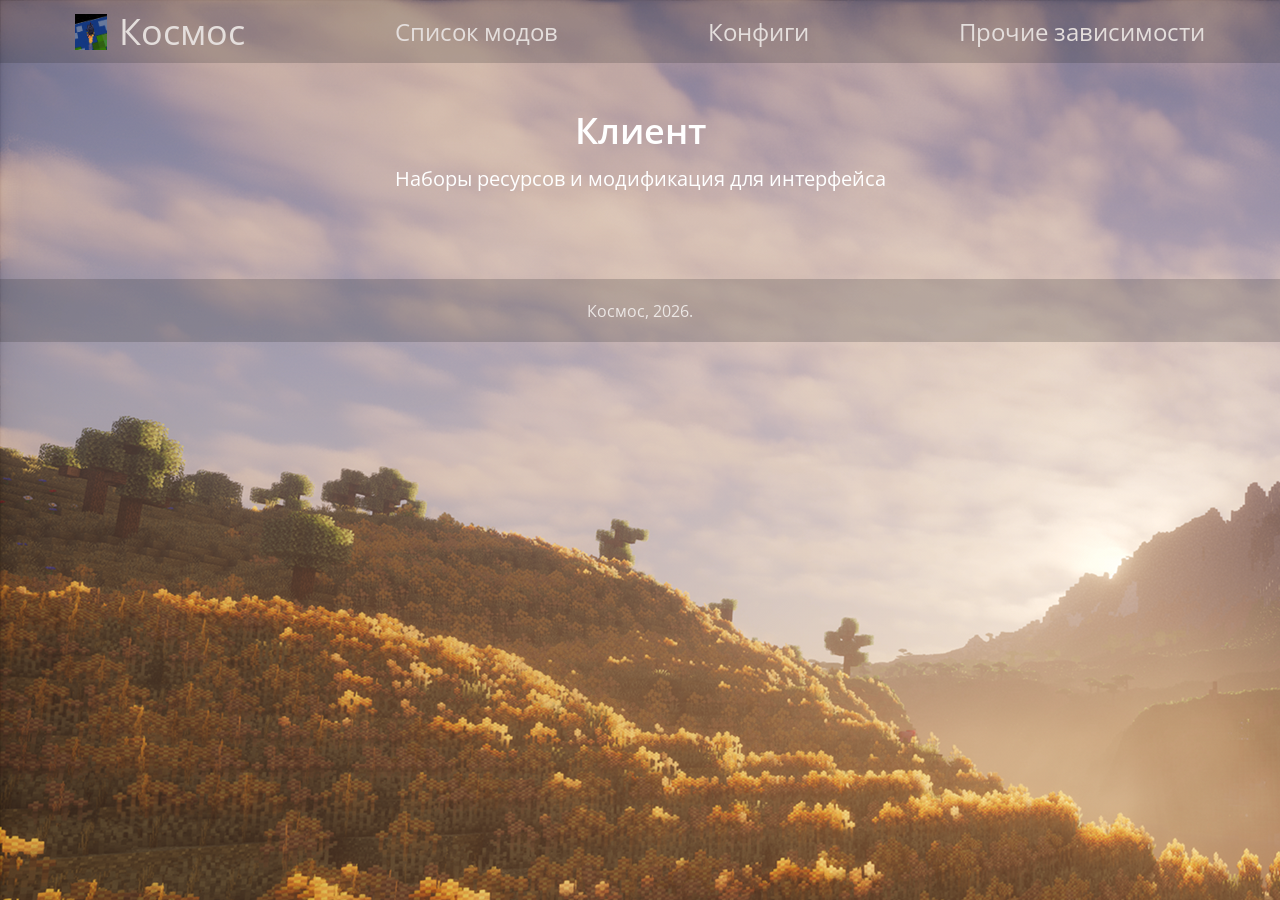
==== client.html @ 793bf8c8 "add modlist" ====
<!DOCTYPE html>
<html lang="en">

<head>
    <meta charset="UTF-8">
    <meta name="viewport" content="width=device-width, initial-scale=1.0">
    <title>Космос - для клиента</title>
    <link rel="icon" href="./img/icon.png">
    <link rel="stylesheet" href="./css/reset.css">
    <link rel="stylesheet" href="./css/general.css">
</head>

<body>
    <nav>
        <ul class="main-navigation">
            <li class="logo-container">
                <img src="./img/icon.png" alt="logo" class="logo-img">
                <a href="index.html" class="logo-text">Космос</a>
            </li>
            <li><a href="modlist.html">Список модов</a></li>
            <li><a href="configs.html">Конфиги</a></li>
            <li><a href="client.html">Прочие зависимости</a></li>
        </ul>
    </nav>
    <main class="container">
        <h1>Клиент</h1>
        <p>Наборы ресурсов и модификация для интерфейса</p>
    </main>

    <footer>
        Космос, 2026.
    </footer>

</body>

</html>
---- css/general.css ----
/* Шрифт */
@import url('https://fonts.googleapis.com/css2?family=Open+Sans:ital,wght@0,300..800;1,300..800&display=swap');

/* Скролбар */
::-webkit-scrollbar {
  width: 5px;
}
::-webkit-scrollbar-track {
  background: rgb(133, 133, 133);
  border-radius: 0px;
}
::-webkit-scrollbar-thumb {
  background: #292929;
  border-radius: 0px;
}

/* Общие */
body {
    background-image: url(../img/background.png);
    background-attachment: fixed;
    overflow-x: clip;
}

.main-navigation {
    position: sticky;
    top: 0;
    z-index: 1;

    height: 7vh;
    display: flex;
    justify-content: space-around;
    align-items: center;
    background-color: rgba(36, 36, 36, 0.2);
    font-family: "Open Sans", sans-serif;
}

.main-navigation a {
    color: rgb(228, 222, 220);
}

.main-navigation li {
    font-size: 24px;
}

.main-navigation a:hover {
    filter: brightness(110%);
}

/* Лого */
.logo-container {
    display: flex;
    justify-content: center;
    gap: 12px;
}

.logo-text {
    font-size: 36px;
    color: white;
}

.logo-img {
    width: 32px;
}

/* Основное содержимое */
.container {
    margin-top: 30px;
    display: flex;
    flex-direction: column;
    justify-content: center;
    align-items: center;
    gap: 20px;
} 

/* Типографика */
h1, h2, h3 {
    margin-top: 20px;
    font-family: 'Open Sans', sans-serif;
    font-size: 36px;
    font-weight: 600;
    color: white;
}

h2 {
    font-size: 32px;
    margin-top: 10px;
}

h3 {
    font-size: 28px;
}

p {
    display: inline-block;
    text-align: center;
    width: 50vw;
    font-family: 'Open Sans', sans-serif;
    font-size: 20px;
    color: white;
}

/* Секция с изображениями */
.image-wrapper {
    margin-top: 30px;
    display: grid;
    grid-template-columns: 1fr 1fr;
    justify-content: center;
    align-items: center;
}

.image-wrapper__item {
    display: flex;
    flex-direction: column;
    justify-content: center;
    align-items: center;
}

.image-wrapper__item img {
    padding: 20px;
    width: 22vw;
    height: 18vh;
    object-fit: cover;
    border-radius: 32px;
}

/* Список модов */
.modlist li {
    padding: 5px 15px;
    margin: 5px;
    border-radius: 12px;
    background-color: rgba(41, 41, 41, 0.5);
    
    text-align: center;
    font-family: 'Open Sans', sans-serif;
    font-size: 20px;
    color: rgb(230, 228, 228);

}

.modlist li::marker {
    content: ' ';
    background-image: url(../img/modicon.png);

}

.modlist-wrapper {
    display: flex;
    flex-direction: column;
}

.modlist-wrapper__item {
    display: flex;
    flex-direction: column;
    justify-content: center;
    align-items: center;
}

.modlist h1 {
    margin: 30px 0;
}

.modlist h2 {
    margin-top: 60px;
    margin-bottom: 15px;
}

/* Подвал */
footer {
    height: 7vh;
    margin-top: 10vh;
    display: flex;
    justify-content: space-around;
    align-items: center;
    background-color: rgba(36, 36, 36, 0.2);
    color: rgb(236, 231, 229);
    font-family: "Open Sans", sans-serif;
}
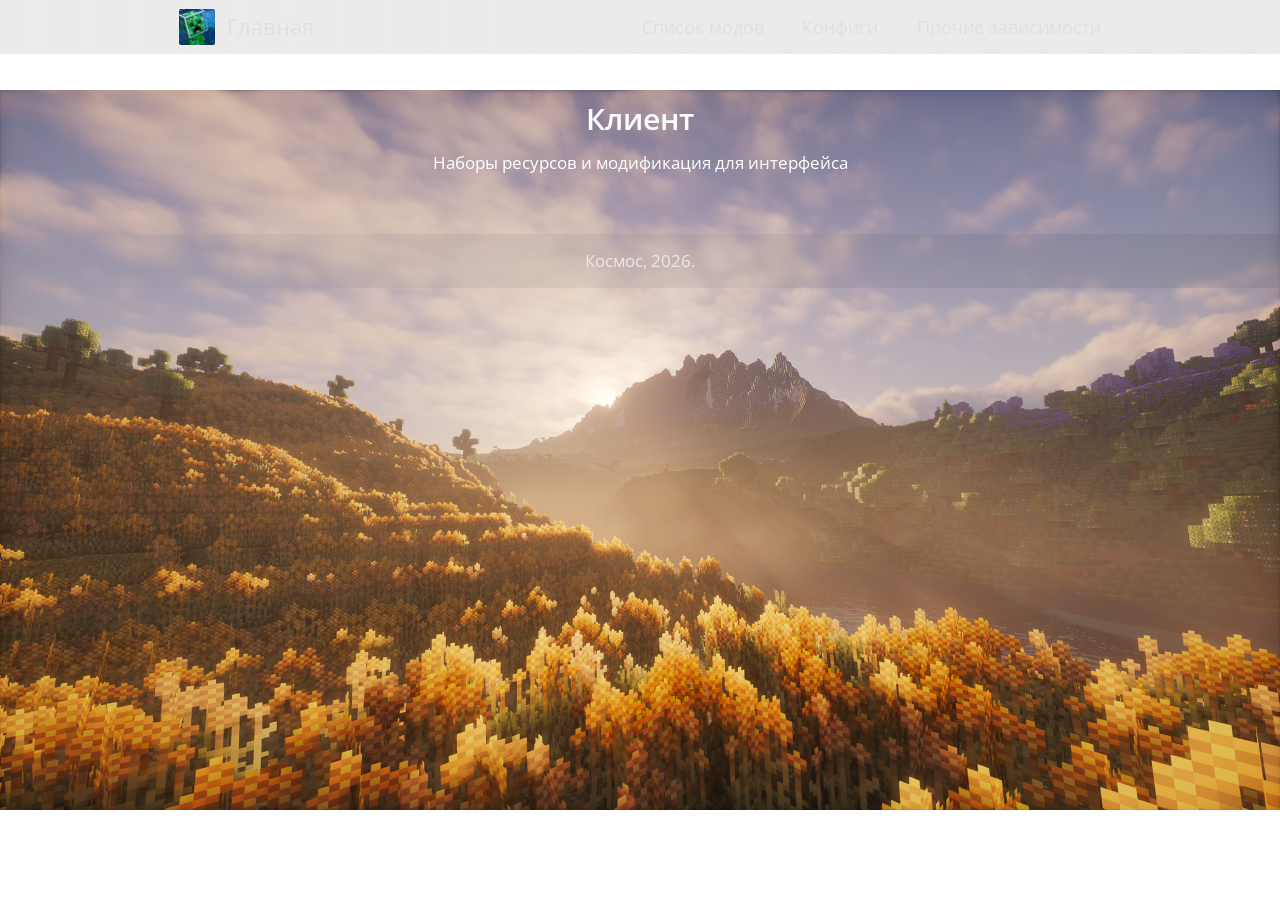
==== commit 19307f0c: "Edit nav, footer and resolution" ====
--- a/client.html
+++ b/client.html
@@ -4,22 +4,24 @@
 <head>
     <meta charset="UTF-8">
     <meta name="viewport" content="width=device-width, initial-scale=1.0">
-    <title>Космос - для клиента</title>
-    <link rel="icon" href="./img/icon.png">
+    <title>Космос вместо майнкрафта</title>
+    <link rel="icon" href="./img/favicon.png">
     <link rel="stylesheet" href="./css/reset.css">
     <link rel="stylesheet" href="./css/general.css">
 </head>
 
 <body>
-    <nav>
+    <nav class="navigation-container">
         <ul class="main-navigation">
             <li class="logo-container">
-                <img src="./img/icon.png" alt="logo" class="logo-img">
-                <a href="index.html" class="logo-text">Космос</a>
+                <img src="./img/logo.png" alt="logo" class="logo-img">
+                <a href="index.html" class="logo-text">Главная</a>
             </li>
-            <li><a href="modlist.html">Список модов</a></li>
-            <li><a href="configs.html">Конфиги</a></li>
-            <li><a href="client.html">Прочие зависимости</a></li>
+            <div class="right-navigation">
+                <li><a href="modlist.html">Список модов</a></li>
+                <li><a href="configs.html">Конфиги</a></li>
+                <li><a href="client.html">Прочие зависимости</a></li>
+            </div>
         </ul>
     </nav>
     <main class="container">
--- a/css/general.css
+++ b/css/general.css
@@ -19,18 +19,30 @@
     background-image: url(../img/background.png);
     background-attachment: fixed;
     overflow-x: clip;
-}
-
-.main-navigation {
+    background-position: center;
+    background-repeat: no-repeat;
+    background-size: 100%;
+}
+
+.navigation-container {
     position: sticky;
     top: 0;
     z-index: 1;
 
-    height: 7vh;
-    display: flex;
-    justify-content: space-around;
-    align-items: center;
-    background-color: rgba(36, 36, 36, 0.2);
+    display: flex;
+    justify-content: center;
+    background-color: rgba(146, 146, 146, 0.3);
+    background: linear-gradient(89deg,rgba(156, 156, 160, 0.2) 0%, rgba(51, 54, 63, 0.1) 100%);
+    backdrop-filter: blur(11px);
+}
+
+.main-navigation {
+    height: 6vh;
+    width: 72%;
+    display: flex;
+    justify-content: space-between;
+    align-items: center;
+    
     font-family: "Open Sans", sans-serif;
 }
 
@@ -39,27 +51,34 @@
 }
 
 .main-navigation li {
-    font-size: 24px;
+    font-size: 2vh;
 }
 
 .main-navigation a:hover {
     filter: brightness(110%);
 }
 
+.right-navigation {
+    display: flex;
+    gap: 3vw;
+}
+
 /* Лого */
 .logo-container {
     display: flex;
     justify-content: center;
+    align-items: center;
     gap: 12px;
 }
 
 .logo-text {
-    font-size: 36px;
+    font-size: 2.4vh;
     color: white;
 }
 
 .logo-img {
-    width: 32px;
+    width: 4vh;
+    border-radius: 2px;
 }
 
 /* Основное содержимое */
@@ -76,32 +95,33 @@
 h1, h2, h3 {
     margin-top: 20px;
     font-family: 'Open Sans', sans-serif;
-    font-size: 36px;
+    font-size: 3.3vh;
     font-weight: 600;
     color: white;
 }
 
 h2 {
-    font-size: 32px;
+    font-size: 3.2vh;
     margin-top: 10px;
 }
 
 h3 {
-    font-size: 28px;
+    font-size: 2.4vh;
 }
 
 p {
+    width: 50vw;
     display: inline-block;
     text-align: center;
-    width: 50vw;
     font-family: 'Open Sans', sans-serif;
-    font-size: 20px;
+    font-size: 1.9vh;
     color: white;
 }
 
 /* Секция с изображениями */
 .image-wrapper {
-    margin-top: 30px;
+    margin-top: 15px;
+    width: 100%;
     display: grid;
     grid-template-columns: 1fr 1fr;
     justify-content: center;
@@ -116,11 +136,17 @@
 }
 
 .image-wrapper__item img {
+    margin-top: 10px;
     padding: 20px;
     width: 22vw;
     height: 18vh;
     object-fit: cover;
-    border-radius: 32px;
+    border-radius: 24px;
+}
+
+.image-description {
+    margin-top: 15px;
+    width: 20vw;
 }
 
 /* Список модов */
@@ -128,11 +154,12 @@
     padding: 5px 15px;
     margin: 5px;
     border-radius: 12px;
-    background-color: rgba(41, 41, 41, 0.5);
+    background-color: rgba(20, 19, 19, 0.2);
+    backdrop-filter: blur(5px);
     
     text-align: center;
     font-family: 'Open Sans', sans-serif;
-    font-size: 20px;
+    font-size: 1.9vh;
     color: rgb(230, 228, 228);
 
 }
@@ -151,27 +178,35 @@
 .modlist-wrapper__item {
     display: flex;
     flex-direction: column;
-    justify-content: center;
-    align-items: center;
+    /* justify-content: center; */
+    /* align-items: center; */
+    max-width: 33vh;
+    
 }
 
 .modlist h1 {
-    margin: 30px 0;
+    margin: 20px 0;
+    text-align: center;
 }
 
 .modlist h2 {
+    text-align: center;
     margin-top: 60px;
     margin-bottom: 15px;
 }
 
 /* Подвал */
 footer {
-    height: 7vh;
-    margin-top: 10vh;
+    height: 6vh;
+    margin-top: 7vh;
     display: flex;
     justify-content: space-around;
     align-items: center;
-    background-color: rgba(36, 36, 36, 0.2);
+    font-family: "Open Sans", sans-serif;
+    font-size: 1.9vh;
     color: rgb(236, 231, 229);
-    font-family: "Open Sans", sans-serif;
+
+    background-color: rgba(146, 146, 146, 0.3);
+    background: linear-gradient(89deg,rgba(156, 156, 160, 0.1) 0%, rgba(51, 54, 63, 0.1) 100%);
+    backdrop-filter: blur(3px);
 }
